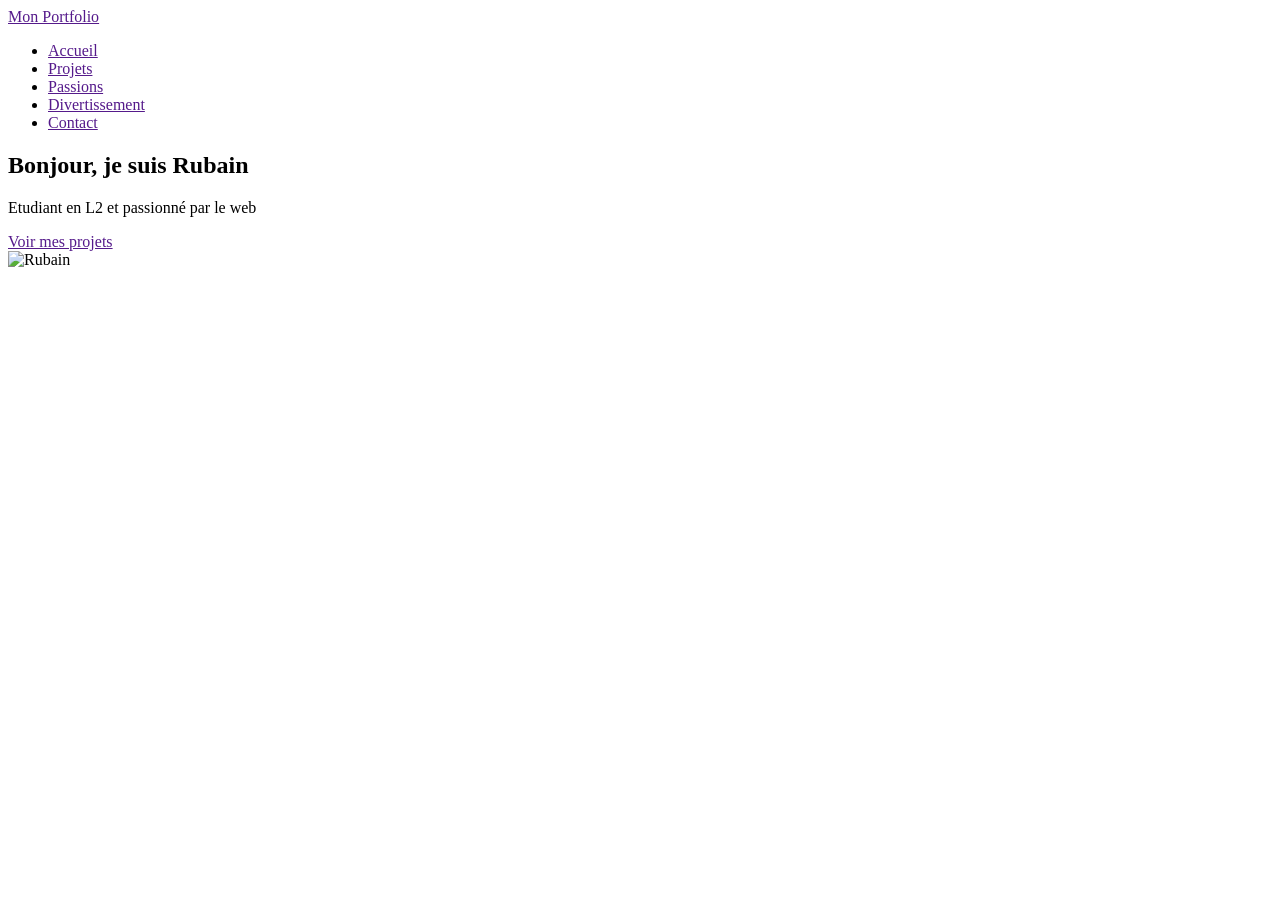
==== index.html @ c34af3ec "Création du header et de la section hero" ====
<!DOCTYPE html>
<html lang="en">
<head>
    <meta charset="UTF-8">
    <meta name="viewport" content="width=device-width, initial-scale=1.0">
    <title>Mon Portfolio</title>
</head>
<body>
    <header>
        <div>
           <a href="">Mon Portfolio</a> 
        </div>
        <nav>
           <ul>
               <li><a href="">Accueil</a></li>
               <li><a href="">Projets</a></li>
               <li><a href="">Passions</a></li>
               <li><a href="">Divertissement</a></li>
               <li><a href="">Contact</a></li>
           </ul> 
        </nav>
    </header>
    <main>
        <section>
            <div>
                <h1>Bonjour, je suis Rubain</h1>
                <p>Etudiant en L2 et passionné par le web</p>
                <a href="">Voir mes projets</a>
            </div>
            <div>
                <img src="images/IMG_6219.JPG" alt="Rubain" width="300">
        </section>
        <section></section>
        <section></section>
    </main>
    <footer></footer>
</body>
</html>
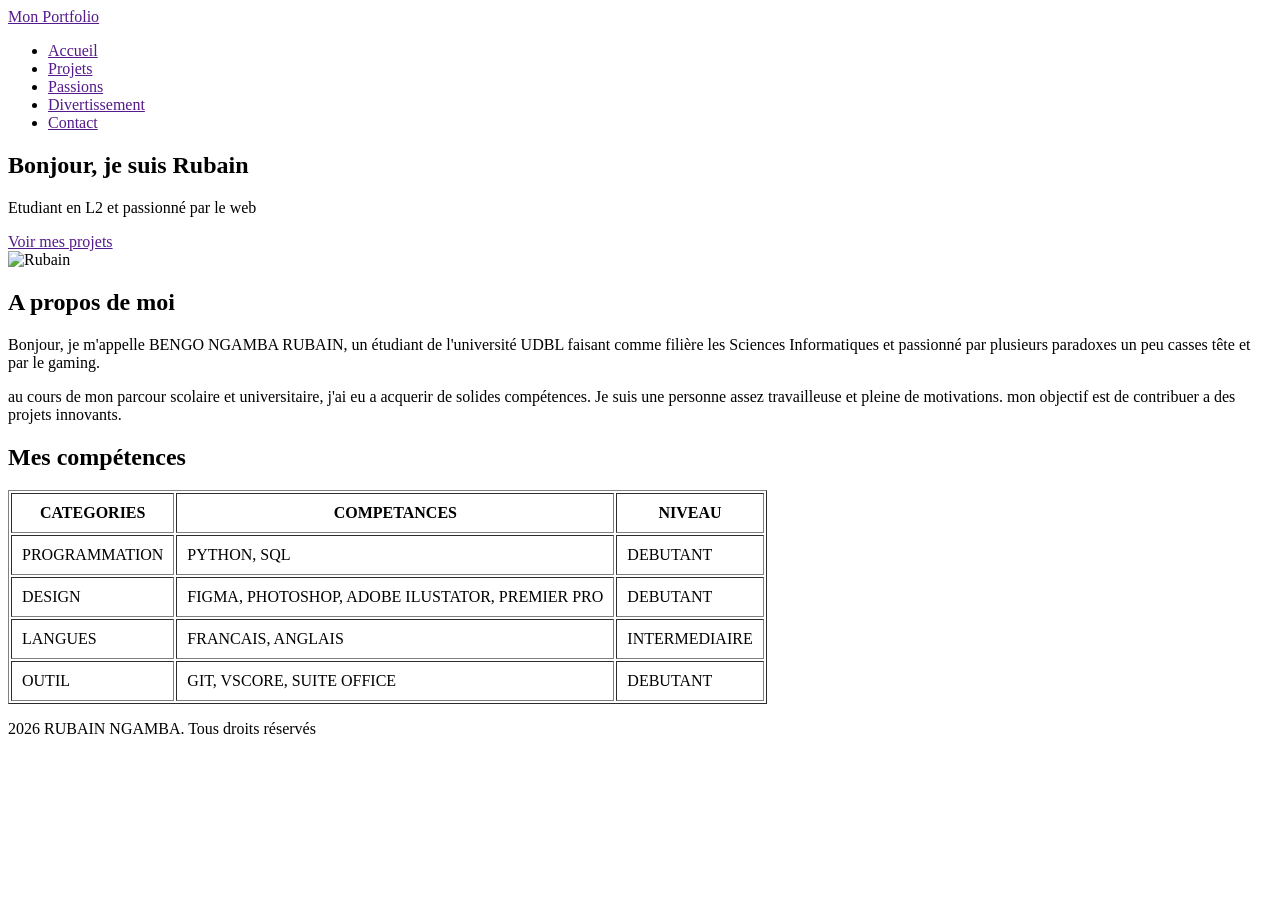
==== commit 28355f03: "Ajout des infosrmation et  mes competences" ====
--- a/index.html
+++ b/index.html
@@ -29,10 +29,60 @@
             </div>
             <div>
                 <img src="images/IMG_6219.JPG" alt="Rubain" width="300">
+            </div>
         </section>
-        <section></section>
-        <section></section>
+        <section>
+            <div>
+                <h1>A propos de moi</h1> 
+            </div>
+            <div>
+                <p>Bonjour, je m'appelle BENGO NGAMBA RUBAIN, un étudiant de l'université UDBL faisant comme filière 
+                    les Sciences Informatiques et passionné par plusieurs paradoxes un peu casses tête et par le gaming.
+                </p>
+                <p>au cours de mon parcour scolaire et universitaire, j'ai eu a acquerir de solides compétences. 
+                    Je suis une personne assez travailleuse et pleine de motivations. 
+                    mon objectif est de contribuer a des projets innovants.
+
+                </p>
+            </div>
+        </section>
+        <section>
+            <div>
+                <h1>Mes compétences</h1>
+            </div>
+            <div>
+                <table border="1px" cellpadding ="10px">
+                    <tr>
+                        <th>CATEGORIES</th>
+                        <th>COMPETANCES</th>
+                        <th>NIVEAU</th>
+                    </tr>
+                    <tr>
+                        <td>PROGRAMMATION</td>
+                        <td>PYTHON, SQL</td>
+                        <td>DEBUTANT</td>
+                    </tr>
+                    <tr>
+                        <td>DESIGN</td>
+                        <td>FIGMA, PHOTOSHOP, ADOBE ILUSTATOR, PREMIER PRO</td>
+                        <td>DEBUTANT</td>
+                    </tr>
+                    <tr>
+                        <td>LANGUES</td>
+                        <td>FRANCAIS, ANGLAIS</td>
+                        <td>INTERMEDIAIRE</td>
+                    </tr>
+                    <tr>
+                        <td>OUTIL</td>
+                        <td>GIT, VSCORE, SUITE OFFICE</td>
+                        <td>DEBUTANT</td>
+                    </tr>
+                </table>
+            </div>
+        </section>
     </main>
-    <footer></footer>
+    <footer>
+        <p>2026 RUBAIN NGAMBA. Tous droits réservés</p>
+    </footer>
 </body>
 </html>
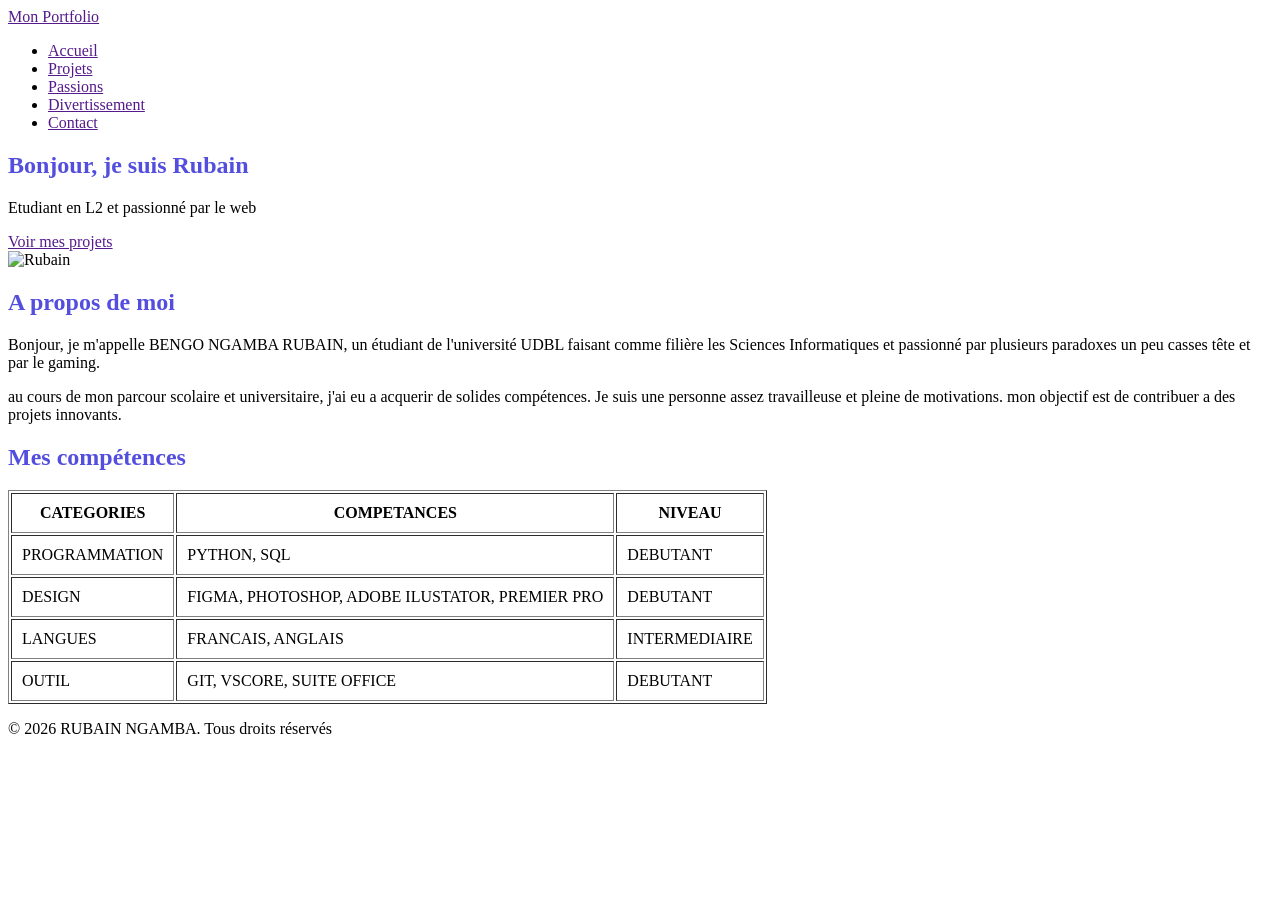
==== commit da35bc58: "Finir la maquette et initialiser le fichier de style CSS" ====
--- a/index.html
+++ b/index.html
@@ -4,6 +4,10 @@
     <meta charset="UTF-8">
     <meta name="viewport" content="width=device-width, initial-scale=1.0">
     <title>Mon Portfolio</title>
+    <link rel="stylesheet" href="https://cdnjs.cloudflare.com/ajax/libs/font-awesome/7.0.1/css/all.min.css" 
+    integrity="sha512-2SwdPD6INVrV/lHTZbO2nodKhrnDdJK9/kg2XD1r9uGqPo1cUbujc+IYdlYdEErWNu69gVcYgdxlmVmzTWnetw==" 
+    crossorigin="anonymous" referrerpolicy="no-referrer" />
+    <link rel="stylesheet" href="CSS/style.css">
 </head>
 <body>
     <header>
@@ -82,7 +86,10 @@
         </section>
     </main>
     <footer>
-        <p>2026 RUBAIN NGAMBA. Tous droits réservés</p>
+        <p>&copy; 2026 RUBAIN NGAMBA. Tous droits réservés</p>
+        <a href=""><i class="fa-brands fa-linkedin"></i></a>
+        <a href=""><i class="fa-brands fa-github"></i></a>
+        <a href=""><i class="fa-brands fa-x-twitter"></i></a>
     </footer>
 </body>
 </html>
--- a/CSS/style.css
+++ b/CSS/style.css
@@ -0,0 +1,13 @@
+:root{
+    --violet-doux: #6C63FF;
+    --violet-fonce: #534EDD;
+    --orange-vif: #FFA726;
+    --gris-tres-fonce: #333;
+    --gris-fonce: #666;
+    --gris-tres-clair: #f8f8f8;
+    --gris-clair: #eee;
+}
+
+h1{
+    color: var(--violet-fonce);
+}
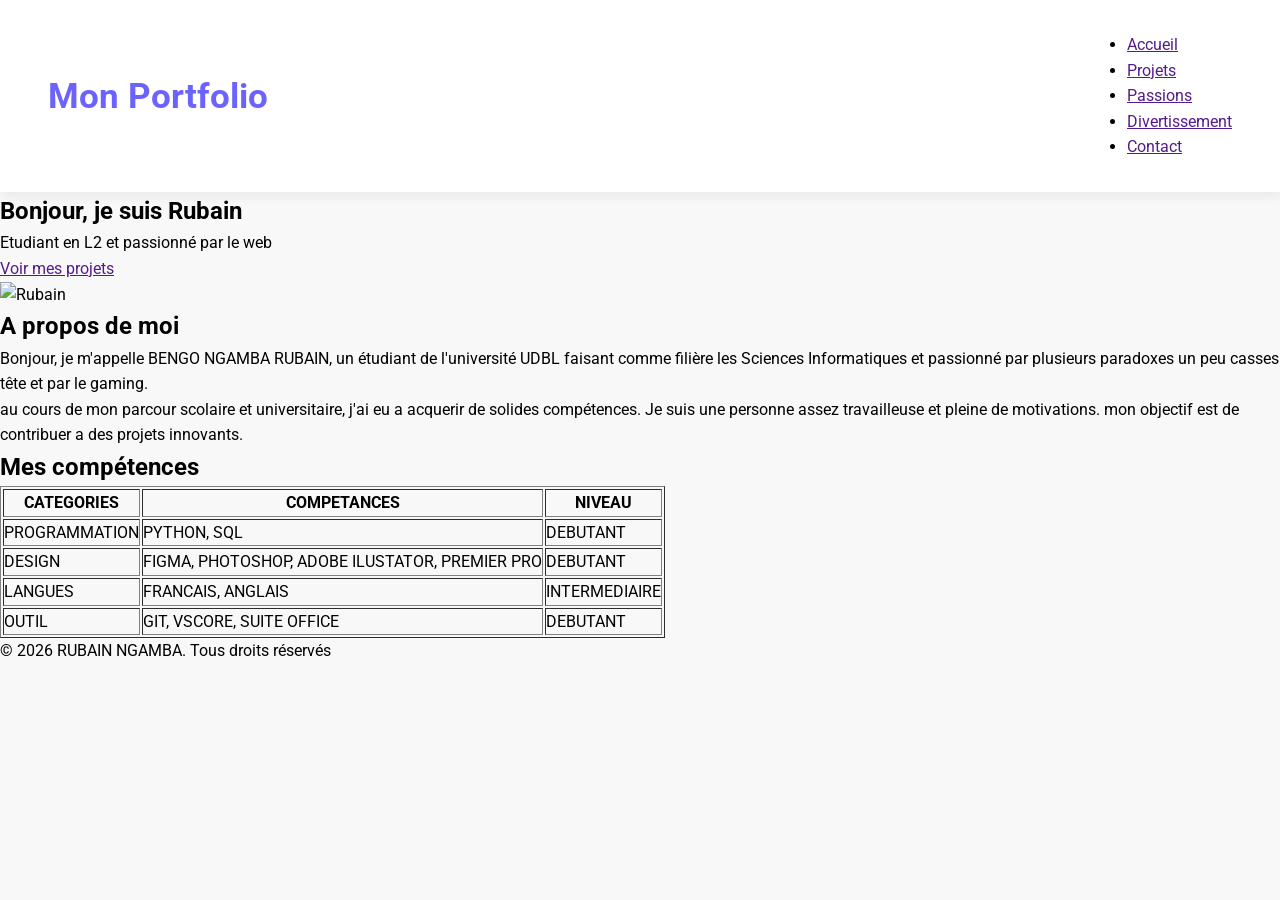
==== commit 05c2566e: "Stylesation du header" ====
--- a/index.html
+++ b/index.html
@@ -8,6 +8,9 @@
     integrity="sha512-2SwdPD6INVrV/lHTZbO2nodKhrnDdJK9/kg2XD1r9uGqPo1cUbujc+IYdlYdEErWNu69gVcYgdxlmVmzTWnetw==" 
     crossorigin="anonymous" referrerpolicy="no-referrer" />
     <link rel="stylesheet" href="CSS/style.css">
+    <link rel="preconnect" href="https://fonts.googleapis.com">
+<link rel="preconnect" href="https://fonts.gstatic.com" crossorigin>
+<link href="https://fonts.googleapis.com/css2?family=Roboto:ital,wght@0,100..900;1,100..900&display=swap" rel="stylesheet">
 </head>
 <body>
     <header>
--- a/CSS/style.css
+++ b/CSS/style.css
@@ -8,6 +8,33 @@
     --gris-clair: #eee;
 }
 
-h1{
-    color: var(--violet-fonce);
+* {
+    margin: 0;
+    padding: 0;
+    box-sizing: border-box;
+}
+
+body {
+    background-color: var(--gris-tres-clair);
+    font-family: Roboto, sans-serif;
+    line-height: 1.6;
+}
+
+header {
+    background-color: white;
+    box-shadow: 2px 6px 10px rgba(0,0,0,0.05);
+    position: sticky;
+    top: 0;
+    z-index: 100;
+    display: flex;
+    justify-content: space-between;
+    align-items: center;
+    padding: 2rem 3rem;
+}
+
+header div a {
+    text-decoration: none;
+    font-size: 2.2rem;
+    font-weight: bold;
+    color: var(--violet-doux);
 }
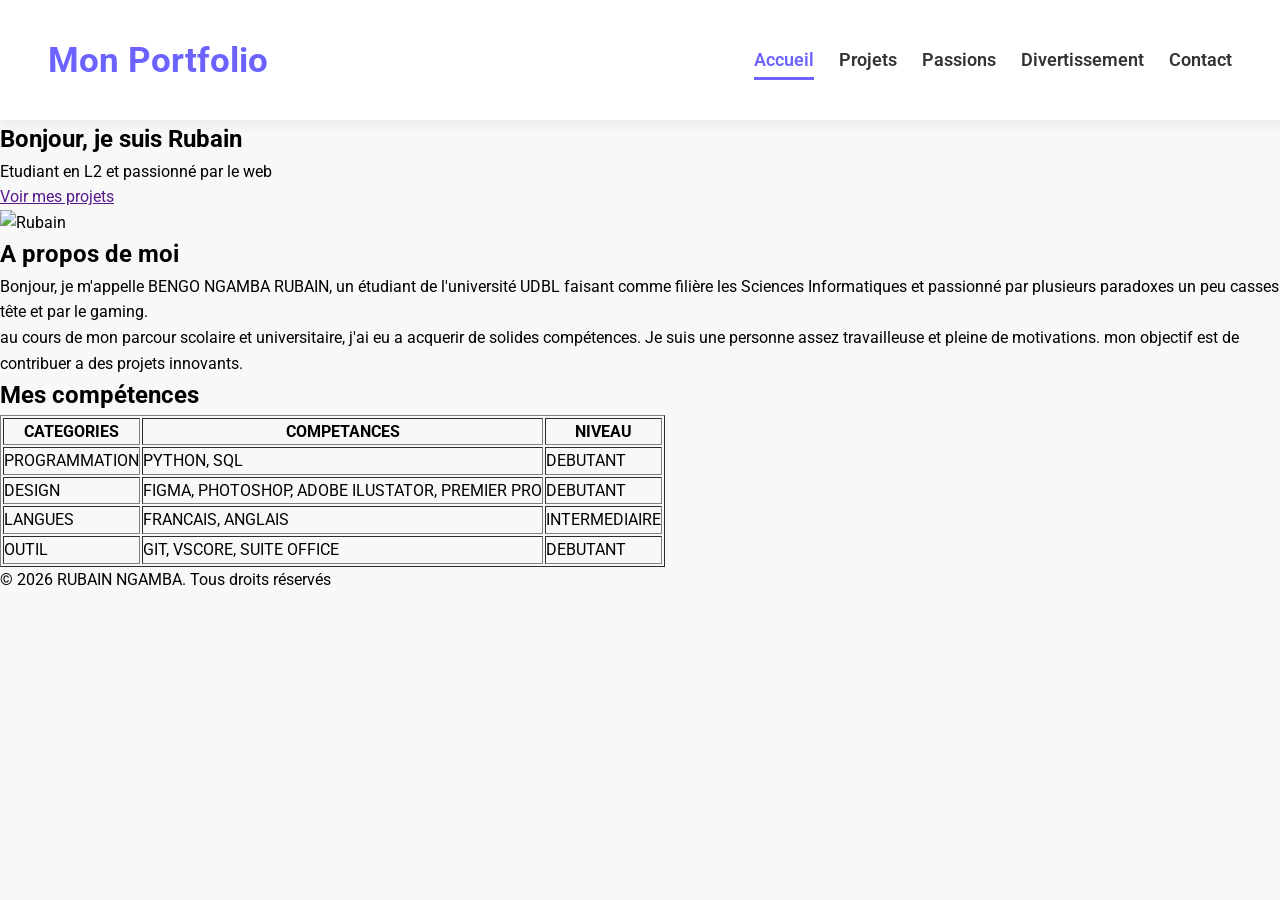
==== commit df2b8586: "Stilisation du menu et création des autres pages" ====
--- a/index.html
+++ b/index.html
@@ -19,11 +19,11 @@
         </div>
         <nav>
            <ul>
-               <li><a href="">Accueil</a></li>
-               <li><a href="">Projets</a></li>
-               <li><a href="">Passions</a></li>
-               <li><a href="">Divertissement</a></li>
-               <li><a href="">Contact</a></li>
+               <li><a href="index.html"class="active">Accueil</a></li>
+               <li><a href="projets.html">Projets</a></li>
+               <li><a href="passions.html">Passions</a></li>
+               <li><a href="divertissement.html">Divertissement</a></li>
+               <li><a href="contact.html">Contact</a></li>
            </ul> 
         </nav>
     </header>
--- a/CSS/style.css
+++ b/CSS/style.css
@@ -37,4 +37,49 @@
     font-size: 2.2rem;
     font-weight: bold;
     color: var(--violet-doux);
+}
+
+ul li {
+    list-style: none;
+    margin-left: 25px;
+}
+
+ul {
+    display: flex;
+}
+
+ul li a {
+    text-decoration: none;
+    color: var(--gris-tres-fonce);
+    font-weight: 600;
+    font-size: 1.1rem;
+    position: relative;
+    padding: 10px 0;
+}
+
+ul li a:hover {
+    color: var(--violet-doux);
+}
+
+ul li a::after {
+    content: '';
+    position: absolute;
+    left: 0;
+    bottom: 0;
+    height: 3px;
+    width: 0%;
+    background-color: var(--violet-doux);
+    transition: width 0.3s ease;
+}
+
+ul li a:hover::after {
+    width: 100%;
+}
+
+a.active {
+    color: var(--violet-doux);
+}
+
+a.active::after {
+    width: 100%;
 }
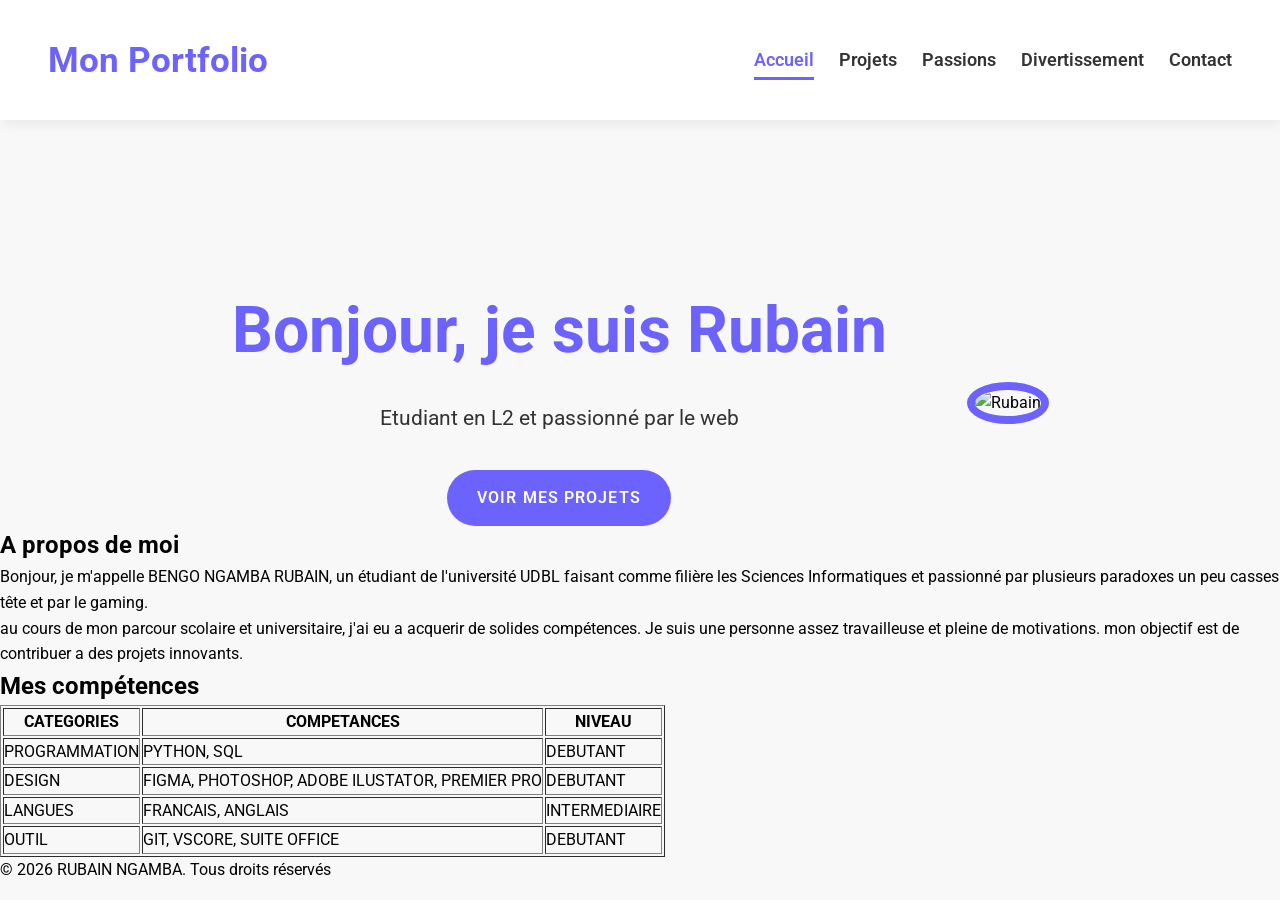
==== commit 236abacd: "Stylisation de la section hero" ====
--- a/index.html
+++ b/index.html
@@ -28,11 +28,11 @@
         </nav>
     </header>
     <main>
-        <section>
+        <section class="hero">
             <div>
                 <h1>Bonjour, je suis Rubain</h1>
                 <p>Etudiant en L2 et passionné par le web</p>
-                <a href="">Voir mes projets</a>
+                <a href="projets.html">Voir mes projets</a>
             </div>
             <div>
                 <img src="images/IMG_6219.JPG" alt="Rubain" width="300">
--- a/CSS/style.css
+++ b/CSS/style.css
@@ -82,4 +82,54 @@
 
 a.active::after {
     width: 100%;
+}
+
+.hero{
+    display: flex;
+    justify-content: center;
+    align-items: center;
+    gap: 5rem;
+    text-align: center;
+    margin-top: 10rem;
+}
+
+.hero img{
+    width: 300px;
+    height: 300px;
+    object-fit: cover;
+    border-radius: 50%;
+    border: 8px solid var(--violet-doux);
+}
+
+.hero h1{
+    color: var(--violet-doux);
+    font-size: 4rem;
+    font-weight: 700;
+    margin-bottom: 1.2rem;
+}
+
+.hero p{
+    color: var(--gris-tres-fonce);
+    font-size: 1.3rem;
+    text-align: center;
+    margin-bottom: 1.2rem;
+}
+
+.hero a{
+    text-decoration: none;
+    display: inline-block;
+    background-color: var(--violet-doux);
+    color: white;
+    padding: 15px 30px;
+    border-radius: 50px;
+    text-transform: uppercase;
+    letter-spacing: 1.1px;
+    font-weight: 600;
+    margin-top: 1rem;
+    transition: background-color 0.3s ease, transform 0.2s ease;
+}
+
+.hero a:hover{
+    background-color: var(--violet-fonce);
+    transform: translateY(-3px);
 }
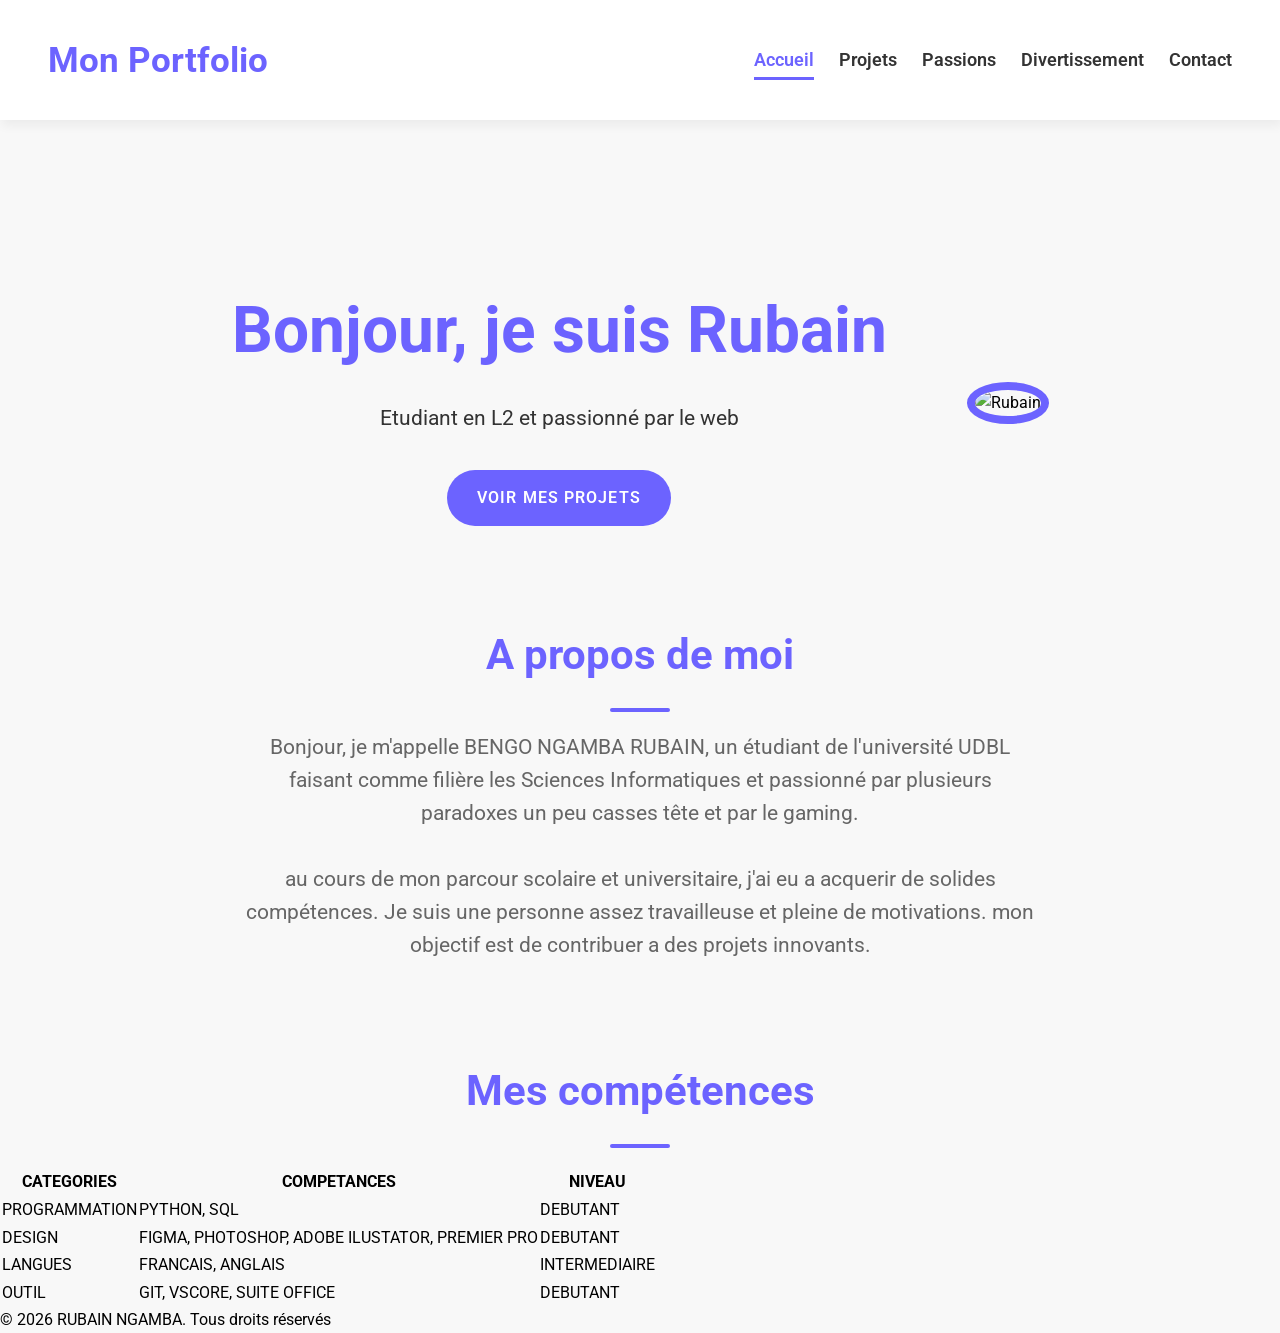
==== commit 8c5677c4: "Stylisation de la section apropos" ====
--- a/index.html
+++ b/index.html
@@ -38,9 +38,9 @@
                 <img src="images/IMG_6219.JPG" alt="Rubain" width="300">
             </div>
         </section>
-        <section>
+        <section Class= "apropos">
             <div>
-                <h1>A propos de moi</h1> 
+                <h2>A propos de moi</h2> 
             </div>
             <div>
                 <p>Bonjour, je m'appelle BENGO NGAMBA RUBAIN, un étudiant de l'université UDBL faisant comme filière 
@@ -49,21 +49,20 @@
                 <p>au cours de mon parcour scolaire et universitaire, j'ai eu a acquerir de solides compétences. 
                     Je suis une personne assez travailleuse et pleine de motivations. 
                     mon objectif est de contribuer a des projets innovants.
-
                 </p>
             </div>
         </section>
-        <section>
+        <section class="compétences">
             <div>
-                <h1>Mes compétences</h1>
+                <h2>Mes compétences</h2>
             </div>
             <div>
-                <table border="1px" cellpadding ="10px">
-                    <tr>
+                <table cellpadding ="10px">
+                    <thead>
                         <th>CATEGORIES</th>
                         <th>COMPETANCES</th>
                         <th>NIVEAU</th>
-                    </tr>
+                    </thead>
                     <tr>
                         <td>PROGRAMMATION</td>
                         <td>PYTHON, SQL</td>
--- a/CSS/style.css
+++ b/CSS/style.css
@@ -132,4 +132,33 @@
 .hero a:hover{
     background-color: var(--violet-fonce);
     transform: translateY(-3px);
+}
+
+.apropos {
+    width: 800px;
+    margin: 6rem auto;
+    text-align: center;
+}
+
+section h2{
+    color: var(--violet-doux);
+    font-size: 2.6rem;
+    font-weight: 700;
+    position: relative;
+    text-align: center;
+}
+
+section h2::after{
+    content: '';
+    width: 60px;
+    height: 4px;
+    display: block;
+    margin: 1.2rem auto;
+    border-radius: 2px;
+    background-color: var(--violet-doux);
+}
+.apropos P{
+    margin-bottom: 2rem;
+    color: var(--gris-fonce);
+    font-size: 1.3rem;
 }
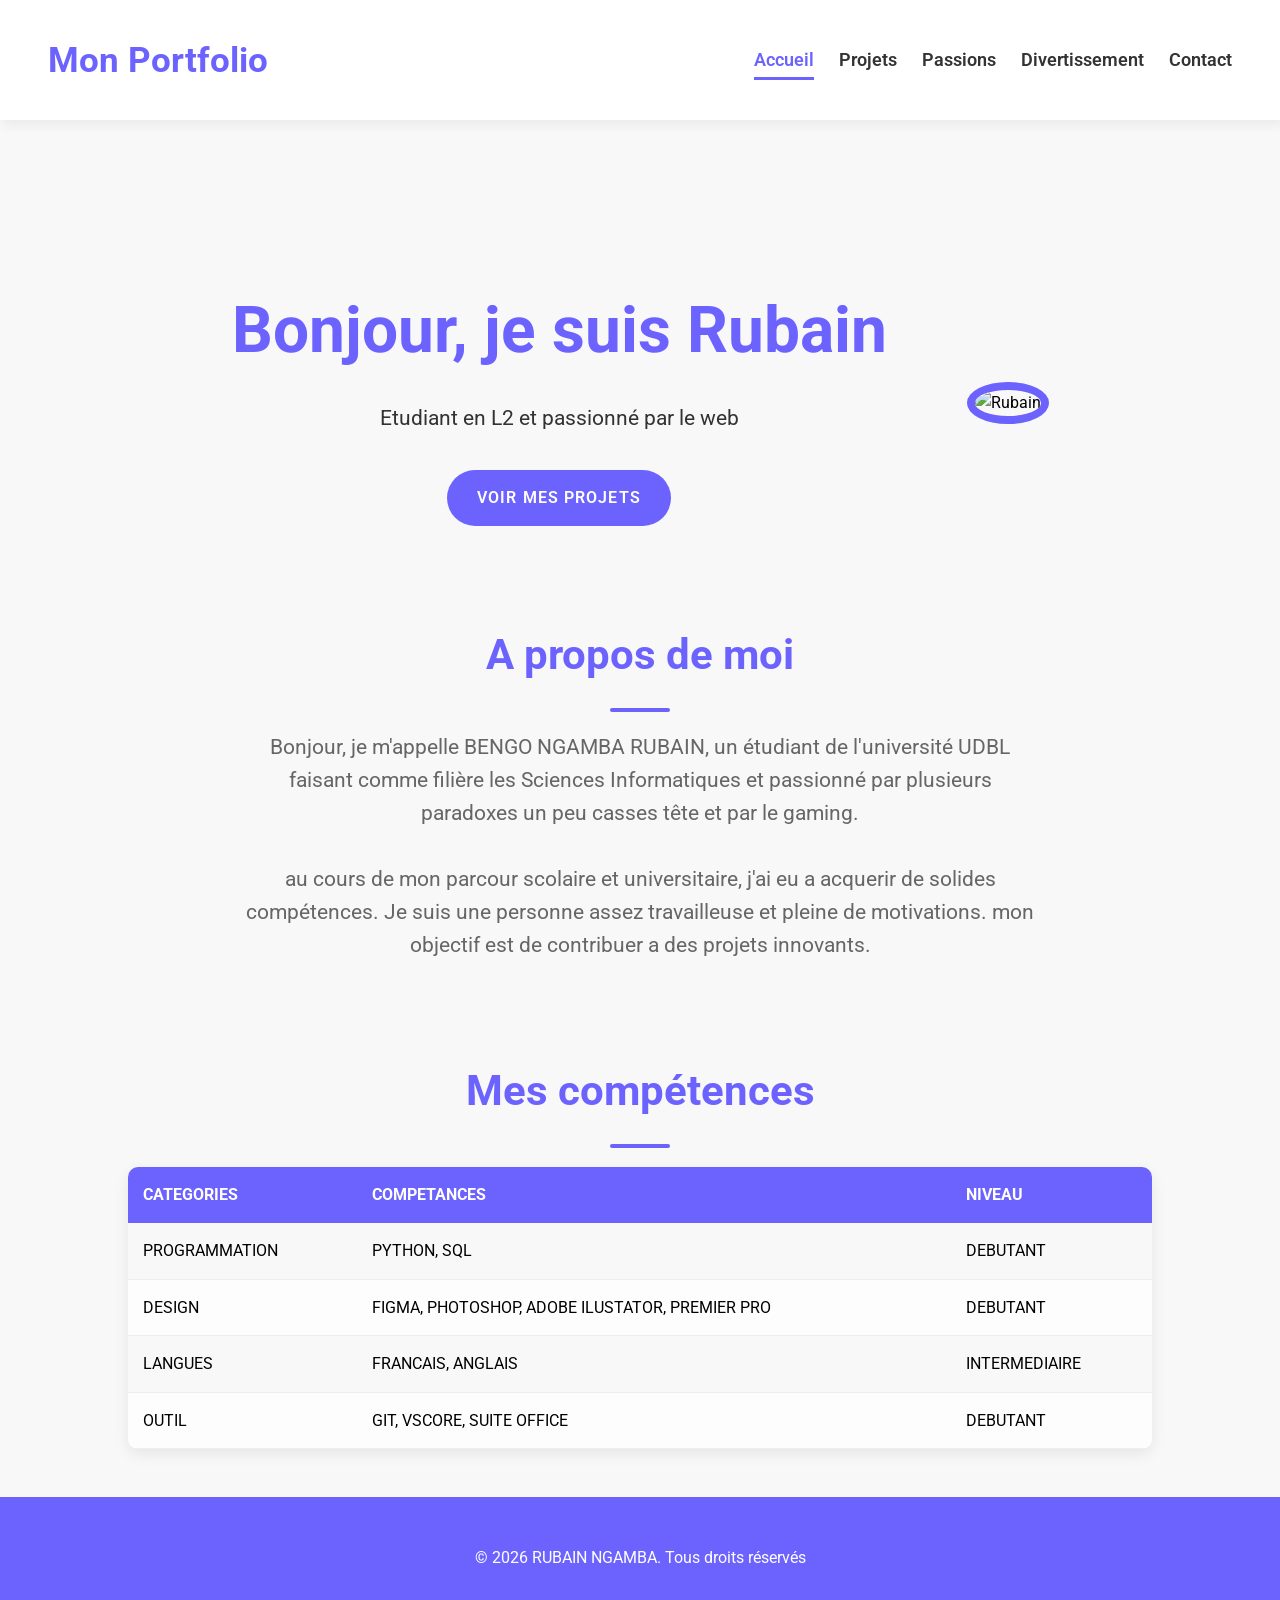
==== commit 7249ef5c: "Stylisation de la section mes compétences et footer" ====
--- a/index.html
+++ b/index.html
@@ -63,6 +63,7 @@
                         <th>COMPETANCES</th>
                         <th>NIVEAU</th>
                     </thead>
+                    <tbody>
                     <tr>
                         <td>PROGRAMMATION</td>
                         <td>PYTHON, SQL</td>
@@ -83,6 +84,7 @@
                         <td>GIT, VSCORE, SUITE OFFICE</td>
                         <td>DEBUTANT</td>
                     </tr>
+                    </tbody>
                 </table>
             </div>
         </section>
--- a/CSS/style.css
+++ b/CSS/style.css
@@ -161,4 +161,65 @@
     margin-bottom: 2rem;
     color: var(--gris-fonce);
     font-size: 1.3rem;
+}
+
+.compétences table{
+    width: 80%;
+    margin: 0 auto;
+    border-collapse: collapse;
+    box-shadow: 0 5px 15px rgba(0,0,0,0.08);
+    border-radius: 10px;
+    overflow: hidden;
+}
+
+.compétences table th, .compétences table td {
+    padding: 15px;
+    text-align: left;   
+}
+
+.compétences table thead{
+    background-color: var(--violet-doux);
+    color: white;
+    text-transform: uppercase;
+}
+
+/* ajoute une bordure de 1px en bas de chaque cellule*/
+.compétences table tbody td{
+    border-bottom: 1px solid var(--gris-clair);
+}
+
+.compétences table tbody tr:nth-child(even){
+    background-color: #fdfdfd;
+}
+
+.compétences table tbody tr{
+    transition: background-color 0.3s ease;
+}
+.compétences table tbody tr:hover{
+    background-color: #f0f0f0;
+}
+
+footer{
+    margin-top: 3rem;
+    background-color: var(--violet-doux);
+    color: white;
+    text-align: center;
+    padding: 3rem 0;
+}
+footer p{
+    color: white;
+    margin-bottom: 1.2rem;
+}
+
+footer a {
+    color: white;
+    display: inline-block;
+    font-size: 1.6rem;
+    margin: 0 10px;
+    transition: color 0.3s ease, transform 0.2s ease;
+}
+
+footer a:hover{
+    color: var(--orange-vif);
+    transform: translateY(-3px);
 }
